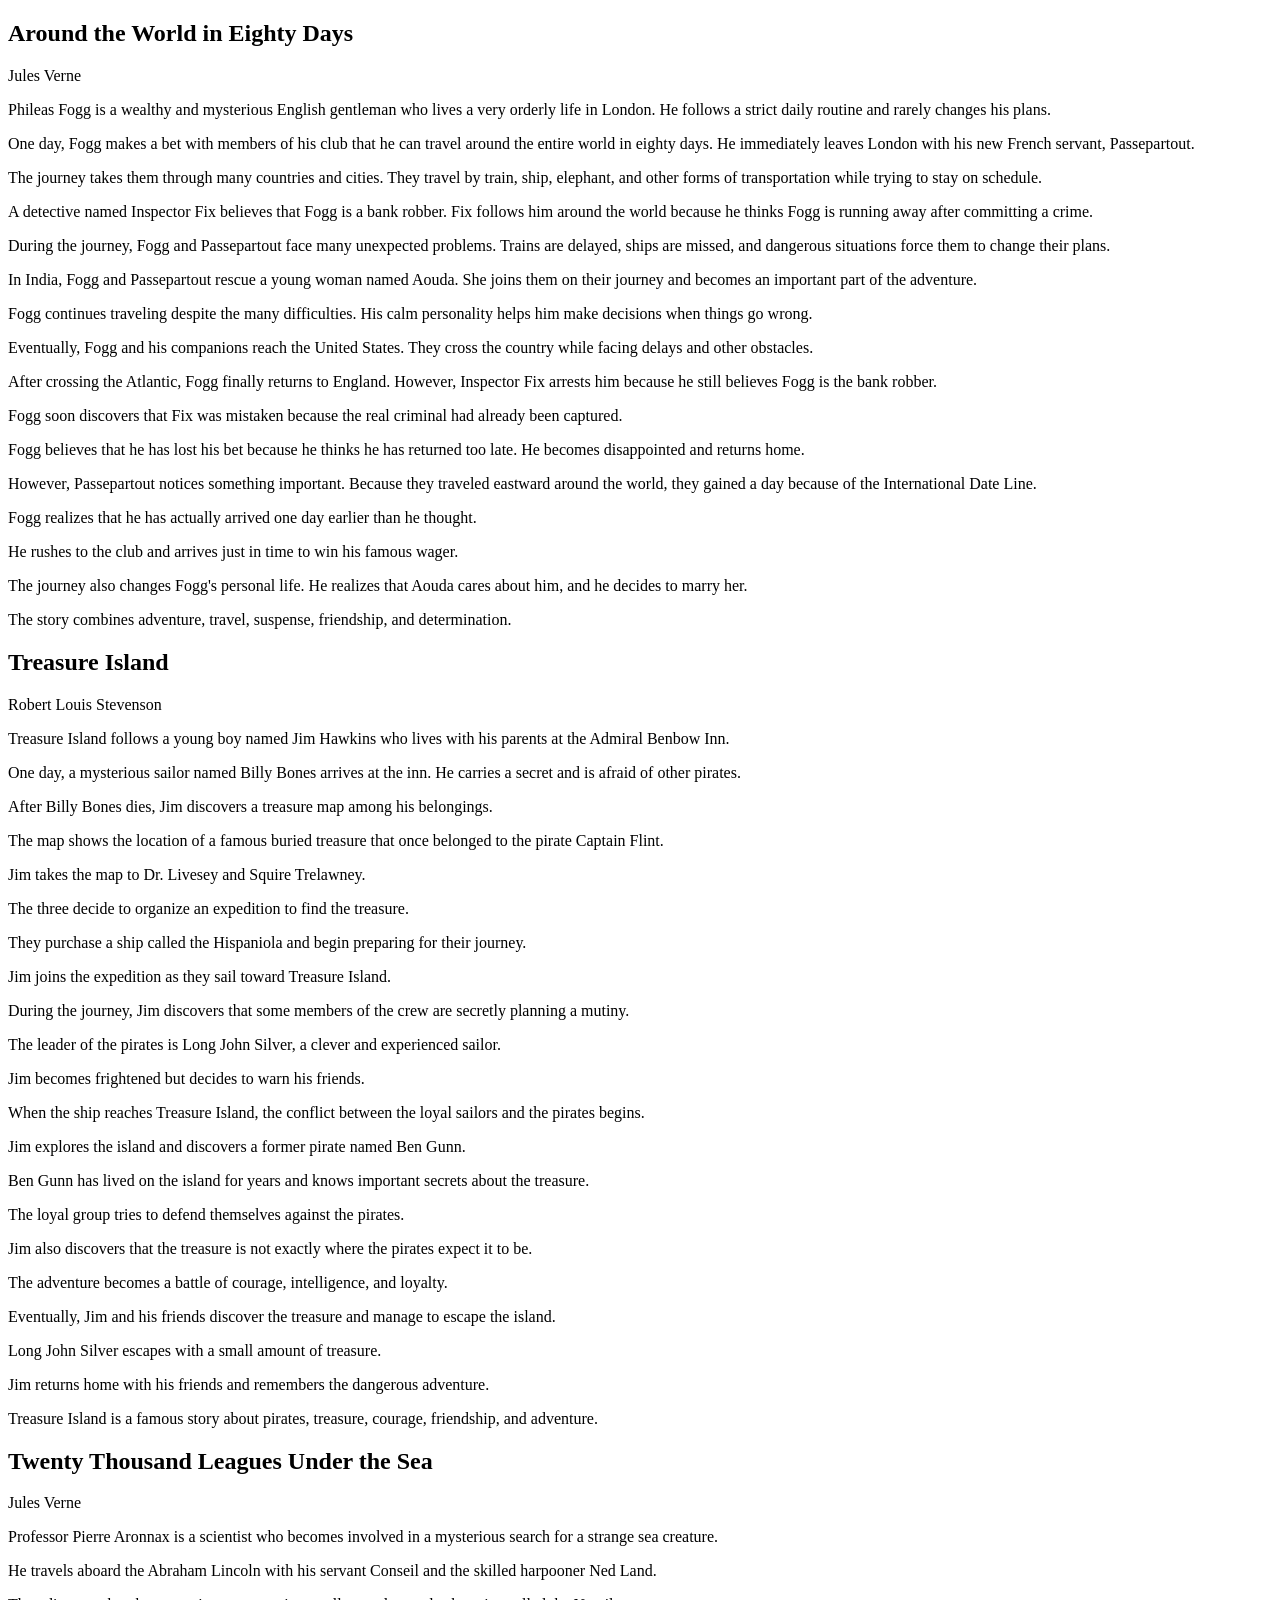
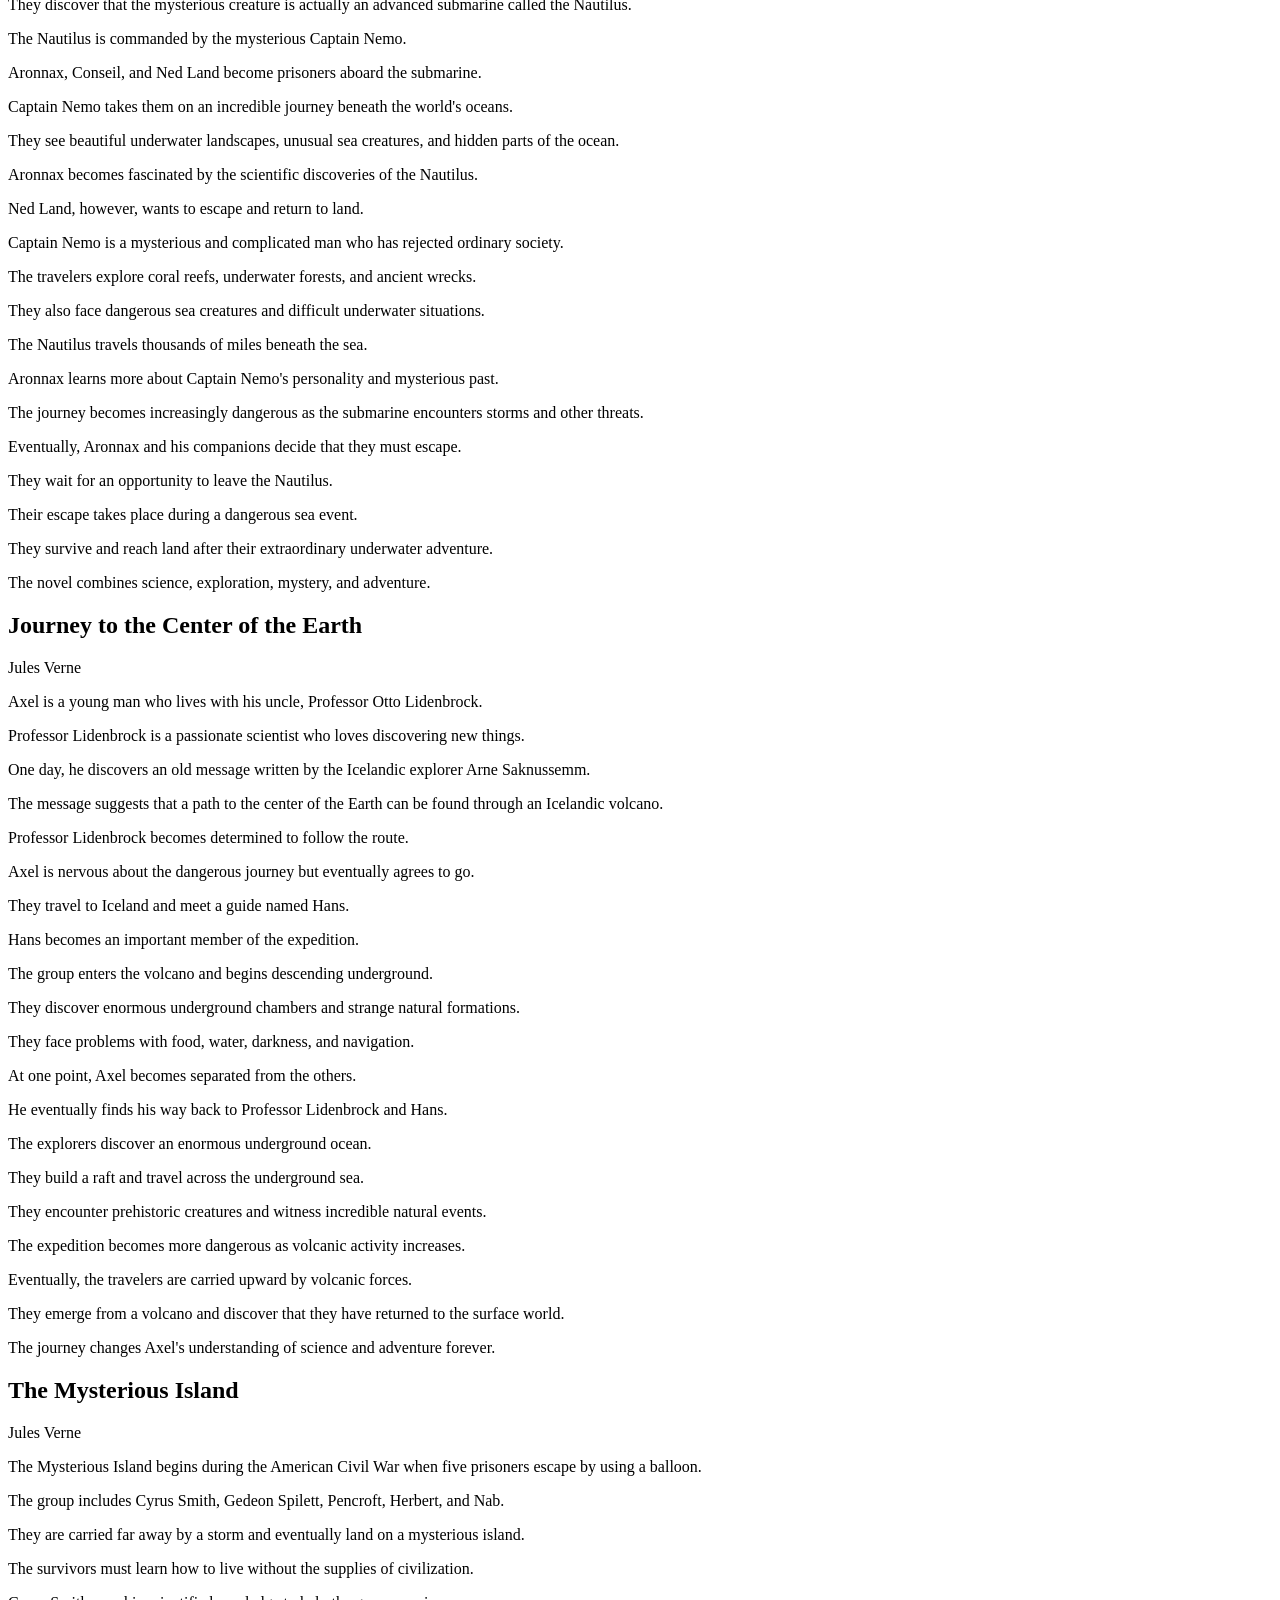
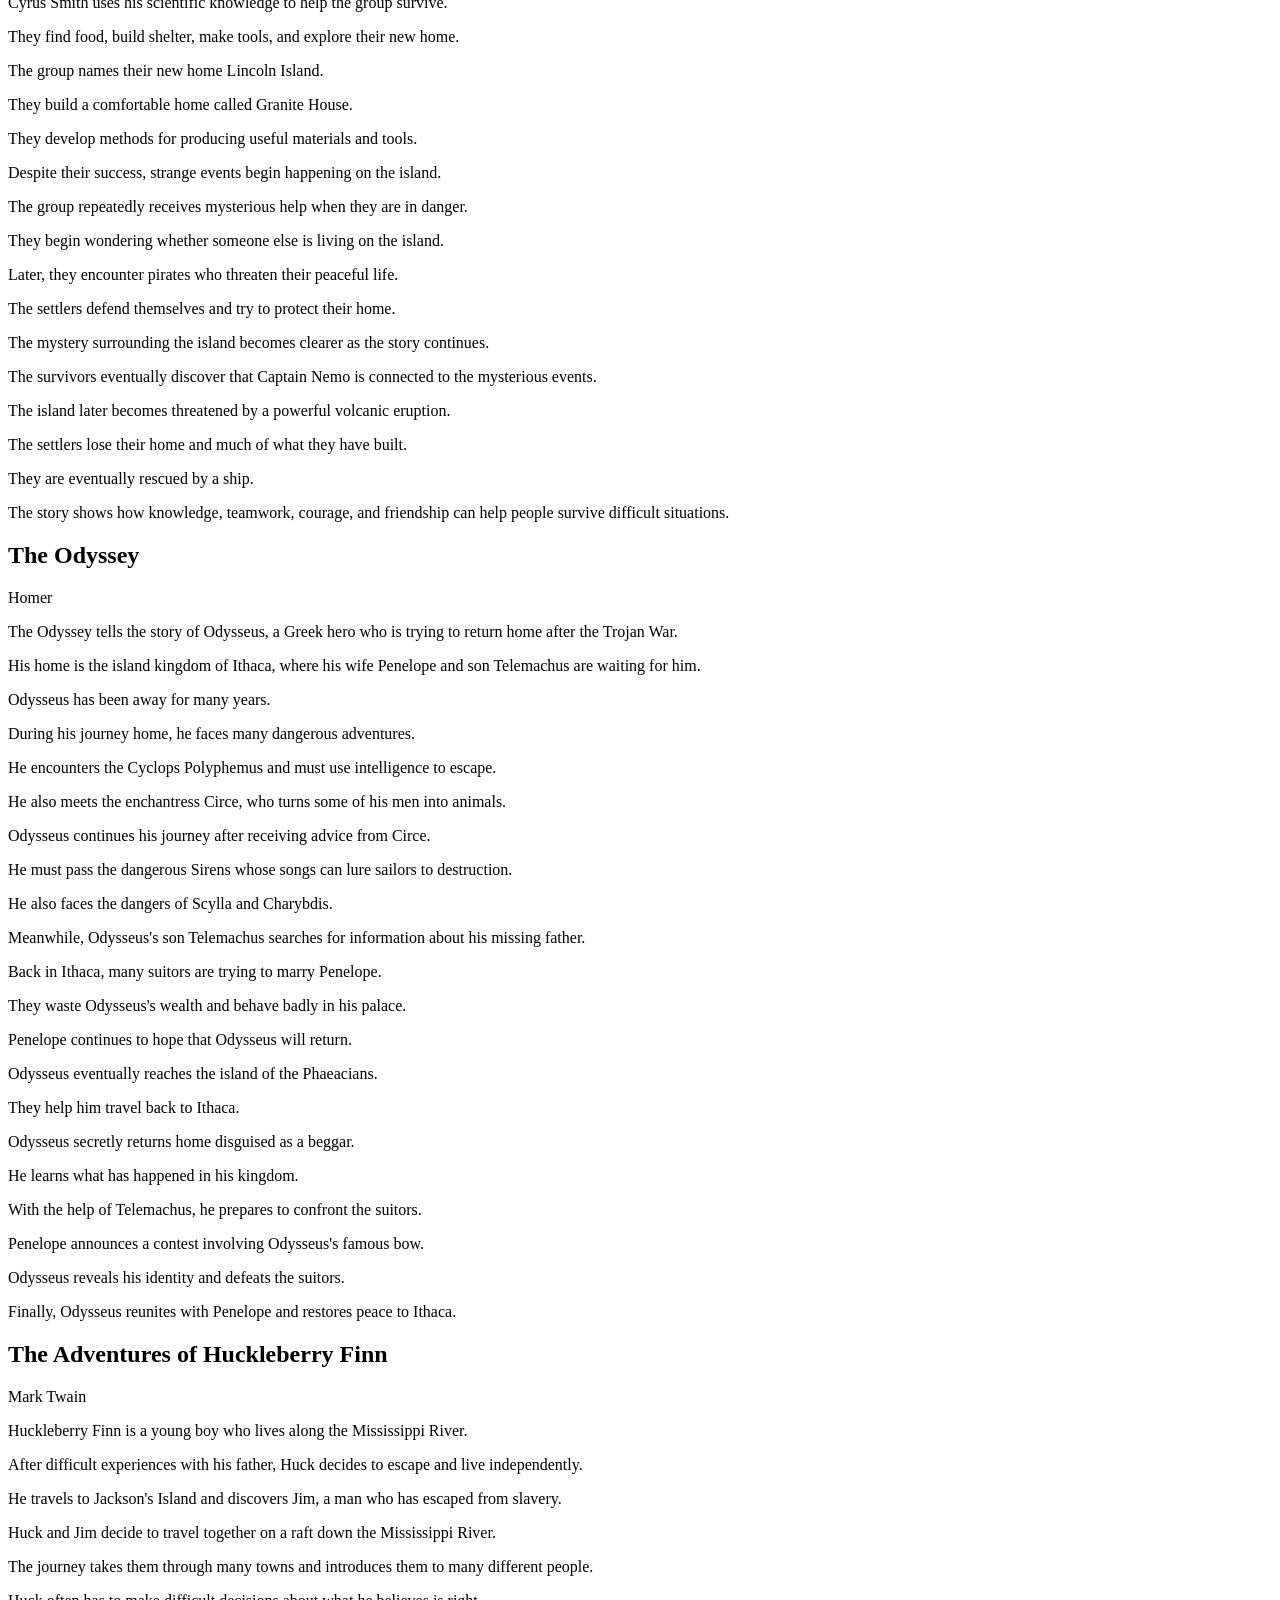
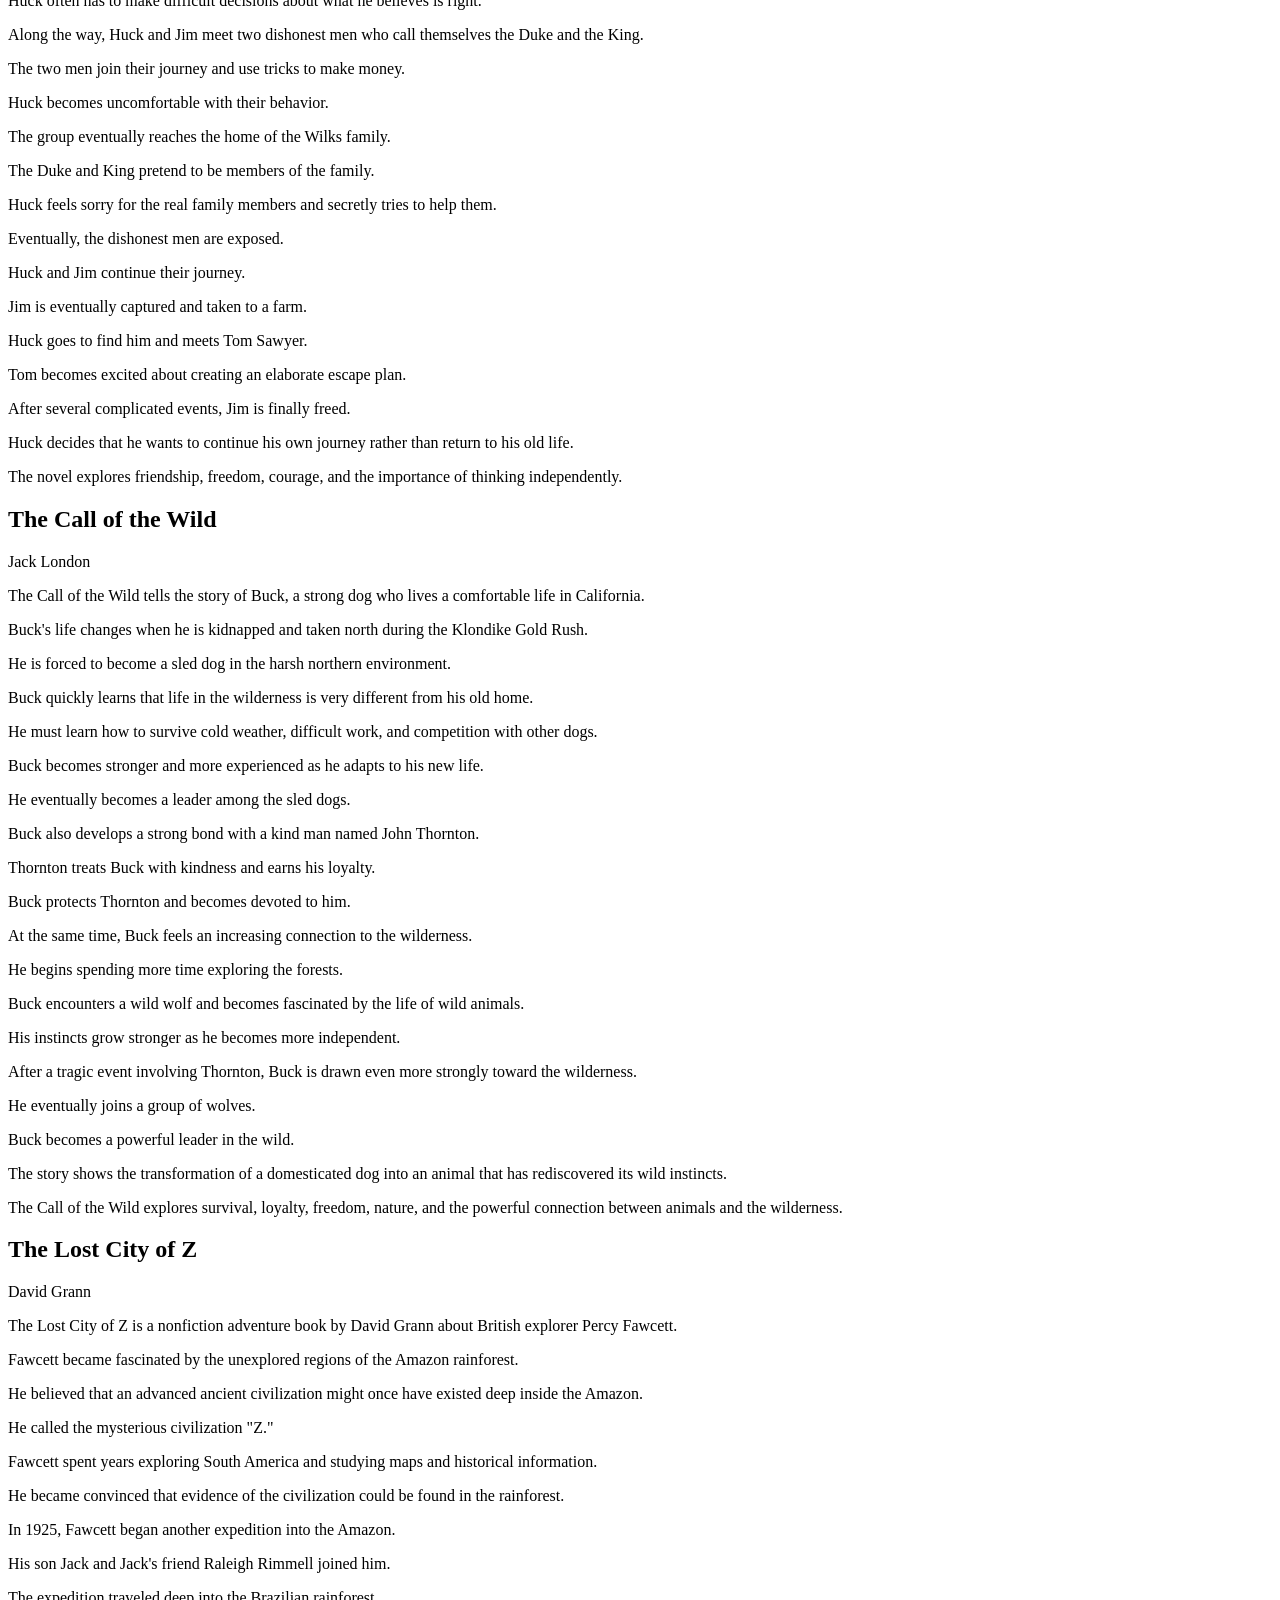
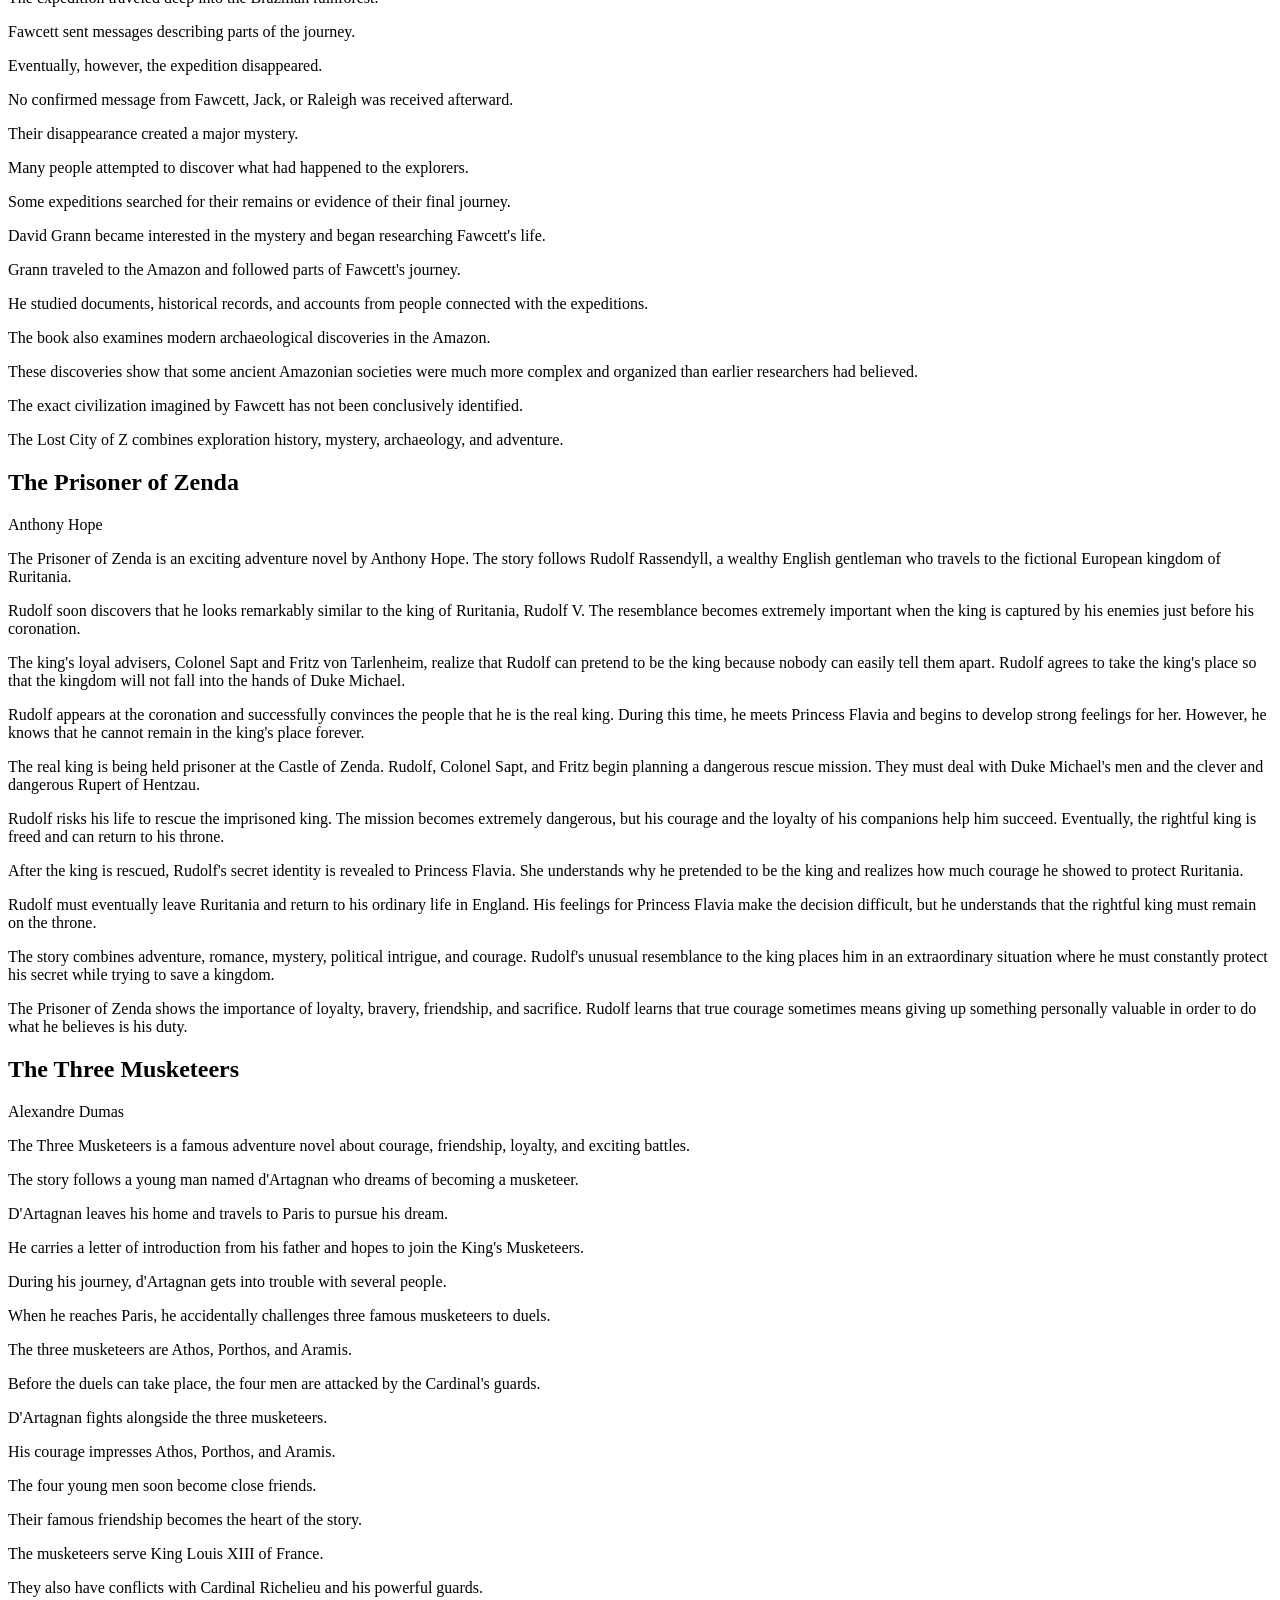
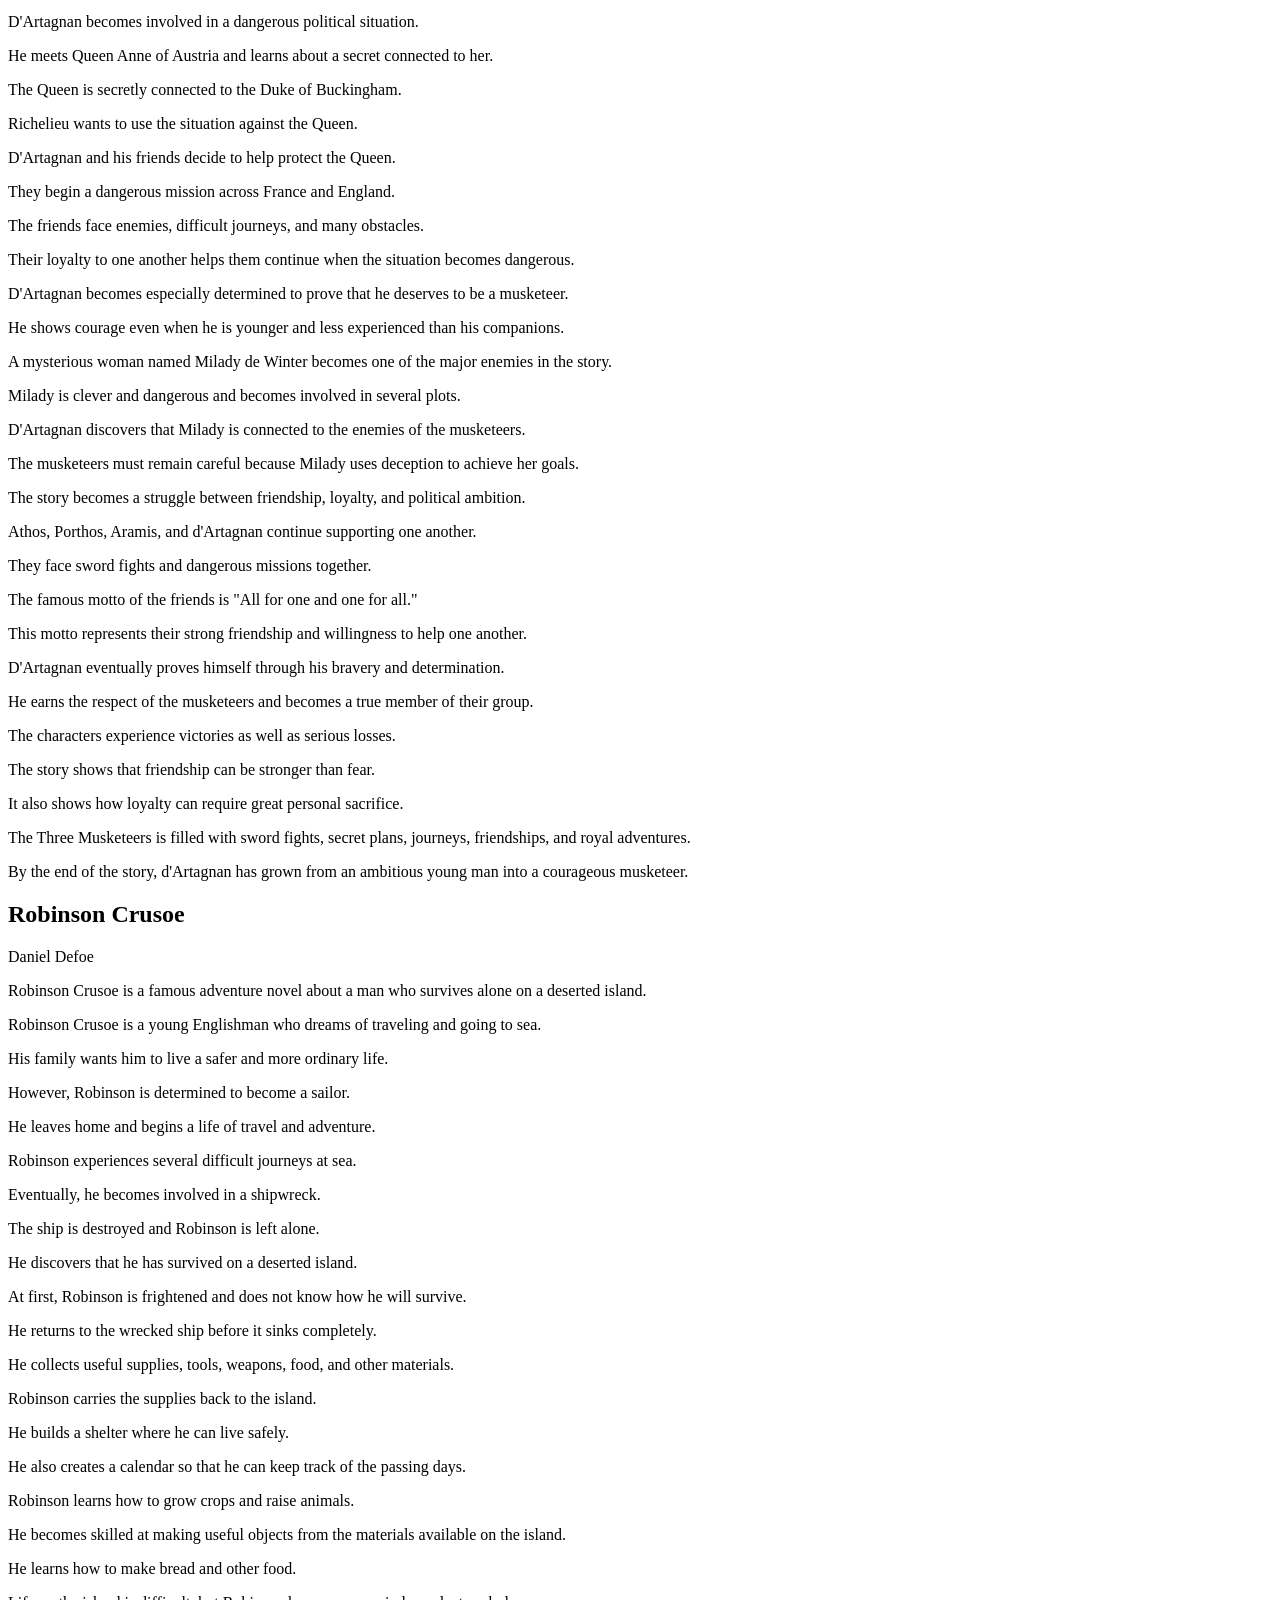
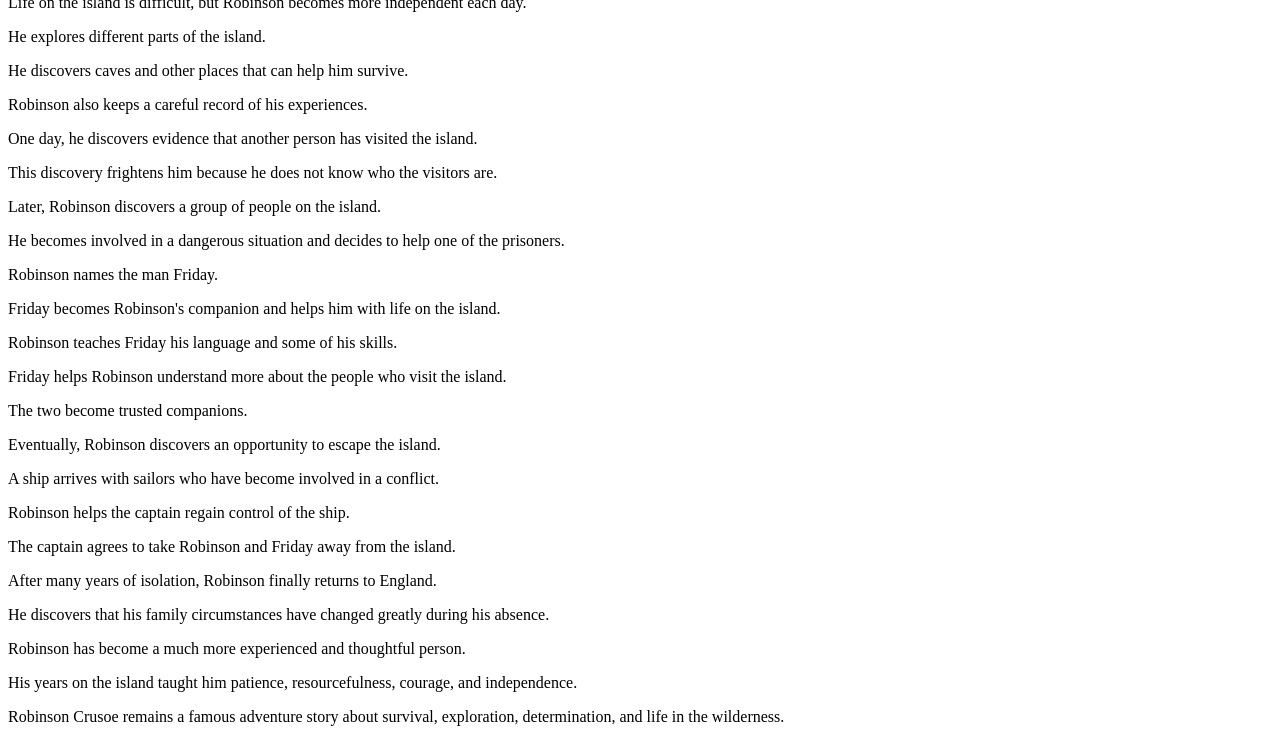
==== books/adventure/books.html @ 19de99af "Create books.html" ====
<!DOCTYPE html>
<html lang="en">

<head>
    <meta charset="UTF-8">
    <meta name="viewport" content="width=device-width, initial-scale=1.0">
    <title>Adventure Books Library</title>
</head>

<body>

    <!-- BOOK 1 -->

    <section class="summary-card">

        <h2>Around the World in Eighty Days</h2>

        <div class="author">
            Jules Verne
        </div>

        <p>Phileas Fogg is a wealthy and mysterious English gentleman who lives a very orderly life in London. He follows a strict daily routine and rarely changes his plans.</p>

        <p>One day, Fogg makes a bet with members of his club that he can travel around the entire world in eighty days. He immediately leaves London with his new French servant, Passepartout.</p>

        <p>The journey takes them through many countries and cities. They travel by train, ship, elephant, and other forms of transportation while trying to stay on schedule.</p>

        <p>A detective named Inspector Fix believes that Fogg is a bank robber. Fix follows him around the world because he thinks Fogg is running away after committing a crime.</p>

        <p>During the journey, Fogg and Passepartout face many unexpected problems. Trains are delayed, ships are missed, and dangerous situations force them to change their plans.</p>

        <p>In India, Fogg and Passepartout rescue a young woman named Aouda. She joins them on their journey and becomes an important part of the adventure.</p>

        <p>Fogg continues traveling despite the many difficulties. His calm personality helps him make decisions when things go wrong.</p>

        <p>Eventually, Fogg and his companions reach the United States. They cross the country while facing delays and other obstacles.</p>

        <p>After crossing the Atlantic, Fogg finally returns to England. However, Inspector Fix arrests him because he still believes Fogg is the bank robber.</p>

        <p>Fogg soon discovers that Fix was mistaken because the real criminal had already been captured.</p>

        <p>Fogg believes that he has lost his bet because he thinks he has returned too late. He becomes disappointed and returns home.</p>

        <p>However, Passepartout notices something important. Because they traveled eastward around the world, they gained a day because of the International Date Line.</p>

        <p>Fogg realizes that he has actually arrived one day earlier than he thought.</p>

        <p>He rushes to the club and arrives just in time to win his famous wager.</p>

        <p>The journey also changes Fogg's personal life. He realizes that Aouda cares about him, and he decides to marry her.</p>

        <p>The story combines adventure, travel, suspense, friendship, and determination.</p>

    </section>


    <!-- BOOK 2 -->

    <section class="summary-card">

        <h2>Treasure Island</h2>

        <div class="author">
            Robert Louis Stevenson
        </div>

        <p>Treasure Island follows a young boy named Jim Hawkins who lives with his parents at the Admiral Benbow Inn.</p>

        <p>One day, a mysterious sailor named Billy Bones arrives at the inn. He carries a secret and is afraid of other pirates.</p>

        <p>After Billy Bones dies, Jim discovers a treasure map among his belongings.</p>

        <p>The map shows the location of a famous buried treasure that once belonged to the pirate Captain Flint.</p>

        <p>Jim takes the map to Dr. Livesey and Squire Trelawney.</p>

        <p>The three decide to organize an expedition to find the treasure.</p>

        <p>They purchase a ship called the Hispaniola and begin preparing for their journey.</p>

        <p>Jim joins the expedition as they sail toward Treasure Island.</p>

        <p>During the journey, Jim discovers that some members of the crew are secretly planning a mutiny.</p>

        <p>The leader of the pirates is Long John Silver, a clever and experienced sailor.</p>

        <p>Jim becomes frightened but decides to warn his friends.</p>

        <p>When the ship reaches Treasure Island, the conflict between the loyal sailors and the pirates begins.</p>

        <p>Jim explores the island and discovers a former pirate named Ben Gunn.</p>

        <p>Ben Gunn has lived on the island for years and knows important secrets about the treasure.</p>

        <p>The loyal group tries to defend themselves against the pirates.</p>

        <p>Jim also discovers that the treasure is not exactly where the pirates expect it to be.</p>

        <p>The adventure becomes a battle of courage, intelligence, and loyalty.</p>

        <p>Eventually, Jim and his friends discover the treasure and manage to escape the island.</p>

        <p>Long John Silver escapes with a small amount of treasure.</p>

        <p>Jim returns home with his friends and remembers the dangerous adventure.</p>

        <p>Treasure Island is a famous story about pirates, treasure, courage, friendship, and adventure.</p>

    </section>


    <!-- BOOK 3 -->

    <section class="summary-card">

        <h2>Twenty Thousand Leagues Under the Sea</h2>

        <div class="author">
            Jules Verne
        </div>

        <p>Professor Pierre Aronnax is a scientist who becomes involved in a mysterious search for a strange sea creature.</p>

        <p>He travels aboard the Abraham Lincoln with his servant Conseil and the skilled harpooner Ned Land.</p>

        <p>They discover that the mysterious creature is actually an advanced submarine called the Nautilus.</p>

        <p>The Nautilus is commanded by the mysterious Captain Nemo.</p>

        <p>Aronnax, Conseil, and Ned Land become prisoners aboard the submarine.</p>

        <p>Captain Nemo takes them on an incredible journey beneath the world's oceans.</p>

        <p>They see beautiful underwater landscapes, unusual sea creatures, and hidden parts of the ocean.</p>

        <p>Aronnax becomes fascinated by the scientific discoveries of the Nautilus.</p>

        <p>Ned Land, however, wants to escape and return to land.</p>

        <p>Captain Nemo is a mysterious and complicated man who has rejected ordinary society.</p>

        <p>The travelers explore coral reefs, underwater forests, and ancient wrecks.</p>

        <p>They also face dangerous sea creatures and difficult underwater situations.</p>

        <p>The Nautilus travels thousands of miles beneath the sea.</p>

        <p>Aronnax learns more about Captain Nemo's personality and mysterious past.</p>

        <p>The journey becomes increasingly dangerous as the submarine encounters storms and other threats.</p>

        <p>Eventually, Aronnax and his companions decide that they must escape.</p>

        <p>They wait for an opportunity to leave the Nautilus.</p>

        <p>Their escape takes place during a dangerous sea event.</p>

        <p>They survive and reach land after their extraordinary underwater adventure.</p>

        <p>The novel combines science, exploration, mystery, and adventure.</p>

    </section>


    <!-- BOOK 4 -->

    <section class="summary-card">

        <h2>Journey to the Center of the Earth</h2>

        <div class="author">
            Jules Verne
        </div>

        <p>Axel is a young man who lives with his uncle, Professor Otto Lidenbrock.</p>

        <p>Professor Lidenbrock is a passionate scientist who loves discovering new things.</p>

        <p>One day, he discovers an old message written by the Icelandic explorer Arne Saknussemm.</p>

        <p>The message suggests that a path to the center of the Earth can be found through an Icelandic volcano.</p>

        <p>Professor Lidenbrock becomes determined to follow the route.</p>

        <p>Axel is nervous about the dangerous journey but eventually agrees to go.</p>

        <p>They travel to Iceland and meet a guide named Hans.</p>

        <p>Hans becomes an important member of the expedition.</p>

        <p>The group enters the volcano and begins descending underground.</p>

        <p>They discover enormous underground chambers and strange natural formations.</p>

        <p>They face problems with food, water, darkness, and navigation.</p>

        <p>At one point, Axel becomes separated from the others.</p>

        <p>He eventually finds his way back to Professor Lidenbrock and Hans.</p>

        <p>The explorers discover an enormous underground ocean.</p>

        <p>They build a raft and travel across the underground sea.</p>

        <p>They encounter prehistoric creatures and witness incredible natural events.</p>

        <p>The expedition becomes more dangerous as volcanic activity increases.</p>

        <p>Eventually, the travelers are carried upward by volcanic forces.</p>

        <p>They emerge from a volcano and discover that they have returned to the surface world.</p>

        <p>The journey changes Axel's understanding of science and adventure forever.</p>

    </section>


    <!-- BOOK 5 -->

    <section class="summary-card">

        <h2>The Mysterious Island</h2>

        <div class="author">
            Jules Verne
        </div>

        <p>The Mysterious Island begins during the American Civil War when five prisoners escape by using a balloon.</p>

        <p>The group includes Cyrus Smith, Gedeon Spilett, Pencroft, Herbert, and Nab.</p>

        <p>They are carried far away by a storm and eventually land on a mysterious island.</p>

        <p>The survivors must learn how to live without the supplies of civilization.</p>

        <p>Cyrus Smith uses his scientific knowledge to help the group survive.</p>

        <p>They find food, build shelter, make tools, and explore their new home.</p>

        <p>The group names their new home Lincoln Island.</p>

        <p>They build a comfortable home called Granite House.</p>

        <p>They develop methods for producing useful materials and tools.</p>

        <p>Despite their success, strange events begin happening on the island.</p>

        <p>The group repeatedly receives mysterious help when they are in danger.</p>

        <p>They begin wondering whether someone else is living on the island.</p>

        <p>Later, they encounter pirates who threaten their peaceful life.</p>

        <p>The settlers defend themselves and try to protect their home.</p>

        <p>The mystery surrounding the island becomes clearer as the story continues.</p>

        <p>The survivors eventually discover that Captain Nemo is connected to the mysterious events.</p>

        <p>The island later becomes threatened by a powerful volcanic eruption.</p>

        <p>The settlers lose their home and much of what they have built.</p>

        <p>They are eventually rescued by a ship.</p>

        <p>The story shows how knowledge, teamwork, courage, and friendship can help people survive difficult situations.</p>

    </section>


    <!-- BOOK 6 -->

    <section class="summary-card">

        <h2>The Odyssey</h2>

        <div class="author">
            Homer
        </div>

        <p>The Odyssey tells the story of Odysseus, a Greek hero who is trying to return home after the Trojan War.</p>

        <p>His home is the island kingdom of Ithaca, where his wife Penelope and son Telemachus are waiting for him.</p>

        <p>Odysseus has been away for many years.</p>

        <p>During his journey home, he faces many dangerous adventures.</p>

        <p>He encounters the Cyclops Polyphemus and must use intelligence to escape.</p>

        <p>He also meets the enchantress Circe, who turns some of his men into animals.</p>

        <p>Odysseus continues his journey after receiving advice from Circe.</p>

        <p>He must pass the dangerous Sirens whose songs can lure sailors to destruction.</p>

        <p>He also faces the dangers of Scylla and Charybdis.</p>

        <p>Meanwhile, Odysseus's son Telemachus searches for information about his missing father.</p>

        <p>Back in Ithaca, many suitors are trying to marry Penelope.</p>

        <p>They waste Odysseus's wealth and behave badly in his palace.</p>

        <p>Penelope continues to hope that Odysseus will return.</p>

        <p>Odysseus eventually reaches the island of the Phaeacians.</p>

        <p>They help him travel back to Ithaca.</p>

        <p>Odysseus secretly returns home disguised as a beggar.</p>

        <p>He learns what has happened in his kingdom.</p>

        <p>With the help of Telemachus, he prepares to confront the suitors.</p>

        <p>Penelope announces a contest involving Odysseus's famous bow.</p>

        <p>Odysseus reveals his identity and defeats the suitors.</p>

        <p>Finally, Odysseus reunites with Penelope and restores peace to Ithaca.</p>

    </section>


    <!-- BOOK 7 -->

    <section class="summary-card">

        <h2>The Adventures of Huckleberry Finn</h2>

        <div class="author">
            Mark Twain
        </div>

        <p>Huckleberry Finn is a young boy who lives along the Mississippi River.</p>

        <p>After difficult experiences with his father, Huck decides to escape and live independently.</p>

        <p>He travels to Jackson's Island and discovers Jim, a man who has escaped from slavery.</p>

        <p>Huck and Jim decide to travel together on a raft down the Mississippi River.</p>

        <p>The journey takes them through many towns and introduces them to many different people.</p>

        <p>Huck often has to make difficult decisions about what he believes is right.</p>

        <p>Along the way, Huck and Jim meet two dishonest men who call themselves the Duke and the King.</p>

        <p>The two men join their journey and use tricks to make money.</p>

        <p>Huck becomes uncomfortable with their behavior.</p>

        <p>The group eventually reaches the home of the Wilks family.</p>

        <p>The Duke and King pretend to be members of the family.</p>

        <p>Huck feels sorry for the real family members and secretly tries to help them.</p>

        <p>Eventually, the dishonest men are exposed.</p>

        <p>Huck and Jim continue their journey.</p>

        <p>Jim is eventually captured and taken to a farm.</p>

        <p>Huck goes to find him and meets Tom Sawyer.</p>

        <p>Tom becomes excited about creating an elaborate escape plan.</p>

        <p>After several complicated events, Jim is finally freed.</p>

        <p>Huck decides that he wants to continue his own journey rather than return to his old life.</p>

        <p>The novel explores friendship, freedom, courage, and the importance of thinking independently.</p>

    </section>


    <!-- BOOK 8 -->

    <section class="summary-card">

        <h2>The Call of the Wild</h2>

        <div class="author">
            Jack London
        </div>

        <p>The Call of the Wild tells the story of Buck, a strong dog who lives a comfortable life in California.</p>

        <p>Buck's life changes when he is kidnapped and taken north during the Klondike Gold Rush.</p>

        <p>He is forced to become a sled dog in the harsh northern environment.</p>

        <p>Buck quickly learns that life in the wilderness is very different from his old home.</p>

        <p>He must learn how to survive cold weather, difficult work, and competition with other dogs.</p>

        <p>Buck becomes stronger and more experienced as he adapts to his new life.</p>

        <p>He eventually becomes a leader among the sled dogs.</p>

        <p>Buck also develops a strong bond with a kind man named John Thornton.</p>

        <p>Thornton treats Buck with kindness and earns his loyalty.</p>

        <p>Buck protects Thornton and becomes devoted to him.</p>

        <p>At the same time, Buck feels an increasing connection to the wilderness.</p>

        <p>He begins spending more time exploring the forests.</p>

        <p>Buck encounters a wild wolf and becomes fascinated by the life of wild animals.</p>

        <p>His instincts grow stronger as he becomes more independent.</p>

        <p>After a tragic event involving Thornton, Buck is drawn even more strongly toward the wilderness.</p>

        <p>He eventually joins a group of wolves.</p>

        <p>Buck becomes a powerful leader in the wild.</p>

        <p>The story shows the transformation of a domesticated dog into an animal that has rediscovered its wild instincts.</p>

        <p>The Call of the Wild explores survival, loyalty, freedom, nature, and the powerful connection between animals and the wilderness.</p>

    </section>


    <!-- BOOK 9 -->

    <section class="summary-card">

        <h2>The Lost City of Z</h2>

        <div class="author">
            David Grann
        </div>

        <p>The Lost City of Z is a nonfiction adventure book by David Grann about British explorer Percy Fawcett.</p>

        <p>Fawcett became fascinated by the unexplored regions of the Amazon rainforest.</p>

        <p>He believed that an advanced ancient civilization might once have existed deep inside the Amazon.</p>

        <p>He called the mysterious civilization "Z."</p>

        <p>Fawcett spent years exploring South America and studying maps and historical information.</p>

        <p>He became convinced that evidence of the civilization could be found in the rainforest.</p>

        <p>In 1925, Fawcett began another expedition into the Amazon.</p>

        <p>His son Jack and Jack's friend Raleigh Rimmell joined him.</p>

        <p>The expedition traveled deep into the Brazilian rainforest.</p>

        <p>Fawcett sent messages describing parts of the journey.</p>

        <p>Eventually, however, the expedition disappeared.</p>

        <p>No confirmed message from Fawcett, Jack, or Raleigh was received afterward.</p>

        <p>Their disappearance created a major mystery.</p>

        <p>Many people attempted to discover what had happened to the explorers.</p>

        <p>Some expeditions searched for their remains or evidence of their final journey.</p>

        <p>David Grann became interested in the mystery and began researching Fawcett's life.</p>

        <p>Grann traveled to the Amazon and followed parts of Fawcett's journey.</p>

        <p>He studied documents, historical records, and accounts from people connected with the expeditions.</p>

        <p>The book also examines modern archaeological discoveries in the Amazon.</p>

        <p>These discoveries show that some ancient Amazonian societies were much more complex and organized than earlier researchers had believed.</p>

        <p>The exact civilization imagined by Fawcett has not been conclusively identified.</p>

        <p>The Lost City of Z combines exploration history, mystery, archaeology, and adventure.</p>

    </section>


    <!-- BOOK 10 -->

    <section class="summary-card">

        <h2>The Prisoner of Zenda</h2>

        <div class="author">
            Anthony Hope
        </div>

        <p>The Prisoner of Zenda is an exciting adventure novel by Anthony Hope. The story follows Rudolf Rassendyll, a wealthy English gentleman who travels to the fictional European kingdom of Ruritania.</p>

        <p>Rudolf soon discovers that he looks remarkably similar to the king of Ruritania, Rudolf V. The resemblance becomes extremely important when the king is captured by his enemies just before his coronation.</p>

        <p>The king's loyal advisers, Colonel Sapt and Fritz von Tarlenheim, realize that Rudolf can pretend to be the king because nobody can easily tell them apart. Rudolf agrees to take the king's place so that the kingdom will not fall into the hands of Duke Michael.</p>

        <p>Rudolf appears at the coronation and successfully convinces the people that he is the real king. During this time, he meets Princess Flavia and begins to develop strong feelings for her. However, he knows that he cannot remain in the king's place forever.</p>

        <p>The real king is being held prisoner at the Castle of Zenda. Rudolf, Colonel Sapt, and Fritz begin planning a dangerous rescue mission. They must deal with Duke Michael's men and the clever and dangerous Rupert of Hentzau.</p>

        <p>Rudolf risks his life to rescue the imprisoned king. The mission becomes extremely dangerous, but his courage and the loyalty of his companions help him succeed. Eventually, the rightful king is freed and can return to his throne.</p>

        <p>After the king is rescued, Rudolf's secret identity is revealed to Princess Flavia. She understands why he pretended to be the king and realizes how much courage he showed to protect Ruritania.</p>

        <p>Rudolf must eventually leave Ruritania and return to his ordinary life in England. His feelings for Princess Flavia make the decision difficult, but he understands that the rightful king must remain on the throne.</p>

        <p>The story combines adventure, romance, mystery, political intrigue, and courage. Rudolf's unusual resemblance to the king places him in an extraordinary situation where he must constantly protect his secret while trying to save a kingdom.</p>

        <p>The Prisoner of Zenda shows the importance of loyalty, bravery, friendship, and sacrifice. Rudolf learns that true courage sometimes means giving up something personally valuable in order to do what he believes is his duty.</p>

    </section>

  <!-- BOOK 11 -->

<section class="summary-card">

    <h2>The Three Musketeers</h2>

    <div class="author">
        Alexandre Dumas
    </div>

    <p>The Three Musketeers is a famous adventure novel about courage, friendship, loyalty, and exciting battles.</p>

    <p>The story follows a young man named d'Artagnan who dreams of becoming a musketeer.</p>

    <p>D'Artagnan leaves his home and travels to Paris to pursue his dream.</p>

    <p>He carries a letter of introduction from his father and hopes to join the King's Musketeers.</p>

    <p>During his journey, d'Artagnan gets into trouble with several people.</p>

    <p>When he reaches Paris, he accidentally challenges three famous musketeers to duels.</p>

    <p>The three musketeers are Athos, Porthos, and Aramis.</p>

    <p>Before the duels can take place, the four men are attacked by the Cardinal's guards.</p>

    <p>D'Artagnan fights alongside the three musketeers.</p>

    <p>His courage impresses Athos, Porthos, and Aramis.</p>

    <p>The four young men soon become close friends.</p>

    <p>Their famous friendship becomes the heart of the story.</p>

    <p>The musketeers serve King Louis XIII of France.</p>

    <p>They also have conflicts with Cardinal Richelieu and his powerful guards.</p>

    <p>D'Artagnan becomes involved in a dangerous political situation.</p>

    <p>He meets Queen Anne of Austria and learns about a secret connected to her.</p>

    <p>The Queen is secretly connected to the Duke of Buckingham.</p>

    <p>Richelieu wants to use the situation against the Queen.</p>

    <p>D'Artagnan and his friends decide to help protect the Queen.</p>

    <p>They begin a dangerous mission across France and England.</p>

    <p>The friends face enemies, difficult journeys, and many obstacles.</p>

    <p>Their loyalty to one another helps them continue when the situation becomes dangerous.</p>

    <p>D'Artagnan becomes especially determined to prove that he deserves to be a musketeer.</p>

    <p>He shows courage even when he is younger and less experienced than his companions.</p>

    <p>A mysterious woman named Milady de Winter becomes one of the major enemies in the story.</p>

    <p>Milady is clever and dangerous and becomes involved in several plots.</p>

    <p>D'Artagnan discovers that Milady is connected to the enemies of the musketeers.</p>

    <p>The musketeers must remain careful because Milady uses deception to achieve her goals.</p>

    <p>The story becomes a struggle between friendship, loyalty, and political ambition.</p>

    <p>Athos, Porthos, Aramis, and d'Artagnan continue supporting one another.</p>

    <p>They face sword fights and dangerous missions together.</p>

    <p>The famous motto of the friends is "All for one and one for all."</p>

    <p>This motto represents their strong friendship and willingness to help one another.</p>

    <p>D'Artagnan eventually proves himself through his bravery and determination.</p>

    <p>He earns the respect of the musketeers and becomes a true member of their group.</p>

    <p>The characters experience victories as well as serious losses.</p>

    <p>The story shows that friendship can be stronger than fear.</p>

    <p>It also shows how loyalty can require great personal sacrifice.</p>

    <p>The Three Musketeers is filled with sword fights, secret plans, journeys, friendships, and royal adventures.</p>

    <p>By the end of the story, d'Artagnan has grown from an ambitious young man into a courageous musketeer.</p>

</section>


<!-- BOOK 12 -->

<section class="summary-card">

    <h2>Robinson Crusoe</h2>

    <div class="author">
        Daniel Defoe
    </div>

    <p>Robinson Crusoe is a famous adventure novel about a man who survives alone on a deserted island.</p>

    <p>Robinson Crusoe is a young Englishman who dreams of traveling and going to sea.</p>

    <p>His family wants him to live a safer and more ordinary life.</p>

    <p>However, Robinson is determined to become a sailor.</p>

    <p>He leaves home and begins a life of travel and adventure.</p>

    <p>Robinson experiences several difficult journeys at sea.</p>

    <p>Eventually, he becomes involved in a shipwreck.</p>

    <p>The ship is destroyed and Robinson is left alone.</p>

    <p>He discovers that he has survived on a deserted island.</p>

    <p>At first, Robinson is frightened and does not know how he will survive.</p>

    <p>He returns to the wrecked ship before it sinks completely.</p>

    <p>He collects useful supplies, tools, weapons, food, and other materials.</p>

    <p>Robinson carries the supplies back to the island.</p>

    <p>He builds a shelter where he can live safely.</p>

    <p>He also creates a calendar so that he can keep track of the passing days.</p>

    <p>Robinson learns how to grow crops and raise animals.</p>

    <p>He becomes skilled at making useful objects from the materials available on the island.</p>

    <p>He learns how to make bread and other food.</p>

    <p>Life on the island is difficult, but Robinson becomes more independent each day.</p>

    <p>He explores different parts of the island.</p>

    <p>He discovers caves and other places that can help him survive.</p>

    <p>Robinson also keeps a careful record of his experiences.</p>

    <p>One day, he discovers evidence that another person has visited the island.</p>

    <p>This discovery frightens him because he does not know who the visitors are.</p>

    <p>Later, Robinson discovers a group of people on the island.</p>

    <p>He becomes involved in a dangerous situation and decides to help one of the prisoners.</p>

    <p>Robinson names the man Friday.</p>

    <p>Friday becomes Robinson's companion and helps him with life on the island.</p>

    <p>Robinson teaches Friday his language and some of his skills.</p>

    <p>Friday helps Robinson understand more about the people who visit the island.</p>

    <p>The two become trusted companions.</p>

    <p>Eventually, Robinson discovers an opportunity to escape the island.</p>

    <p>A ship arrives with sailors who have become involved in a conflict.</p>

    <p>Robinson helps the captain regain control of the ship.</p>

    <p>The captain agrees to take Robinson and Friday away from the island.</p>

    <p>After many years of isolation, Robinson finally returns to England.</p>

    <p>He discovers that his family circumstances have changed greatly during his absence.</p>

    <p>Robinson has become a much more experienced and thoughtful person.</p>

    <p>His years on the island taught him patience, resourcefulness, courage, and independence.</p>

    <p>Robinson Crusoe remains a famous adventure story about survival, exploration, determination, and life in the wilderness.</p>

</section>

</body>

</html>
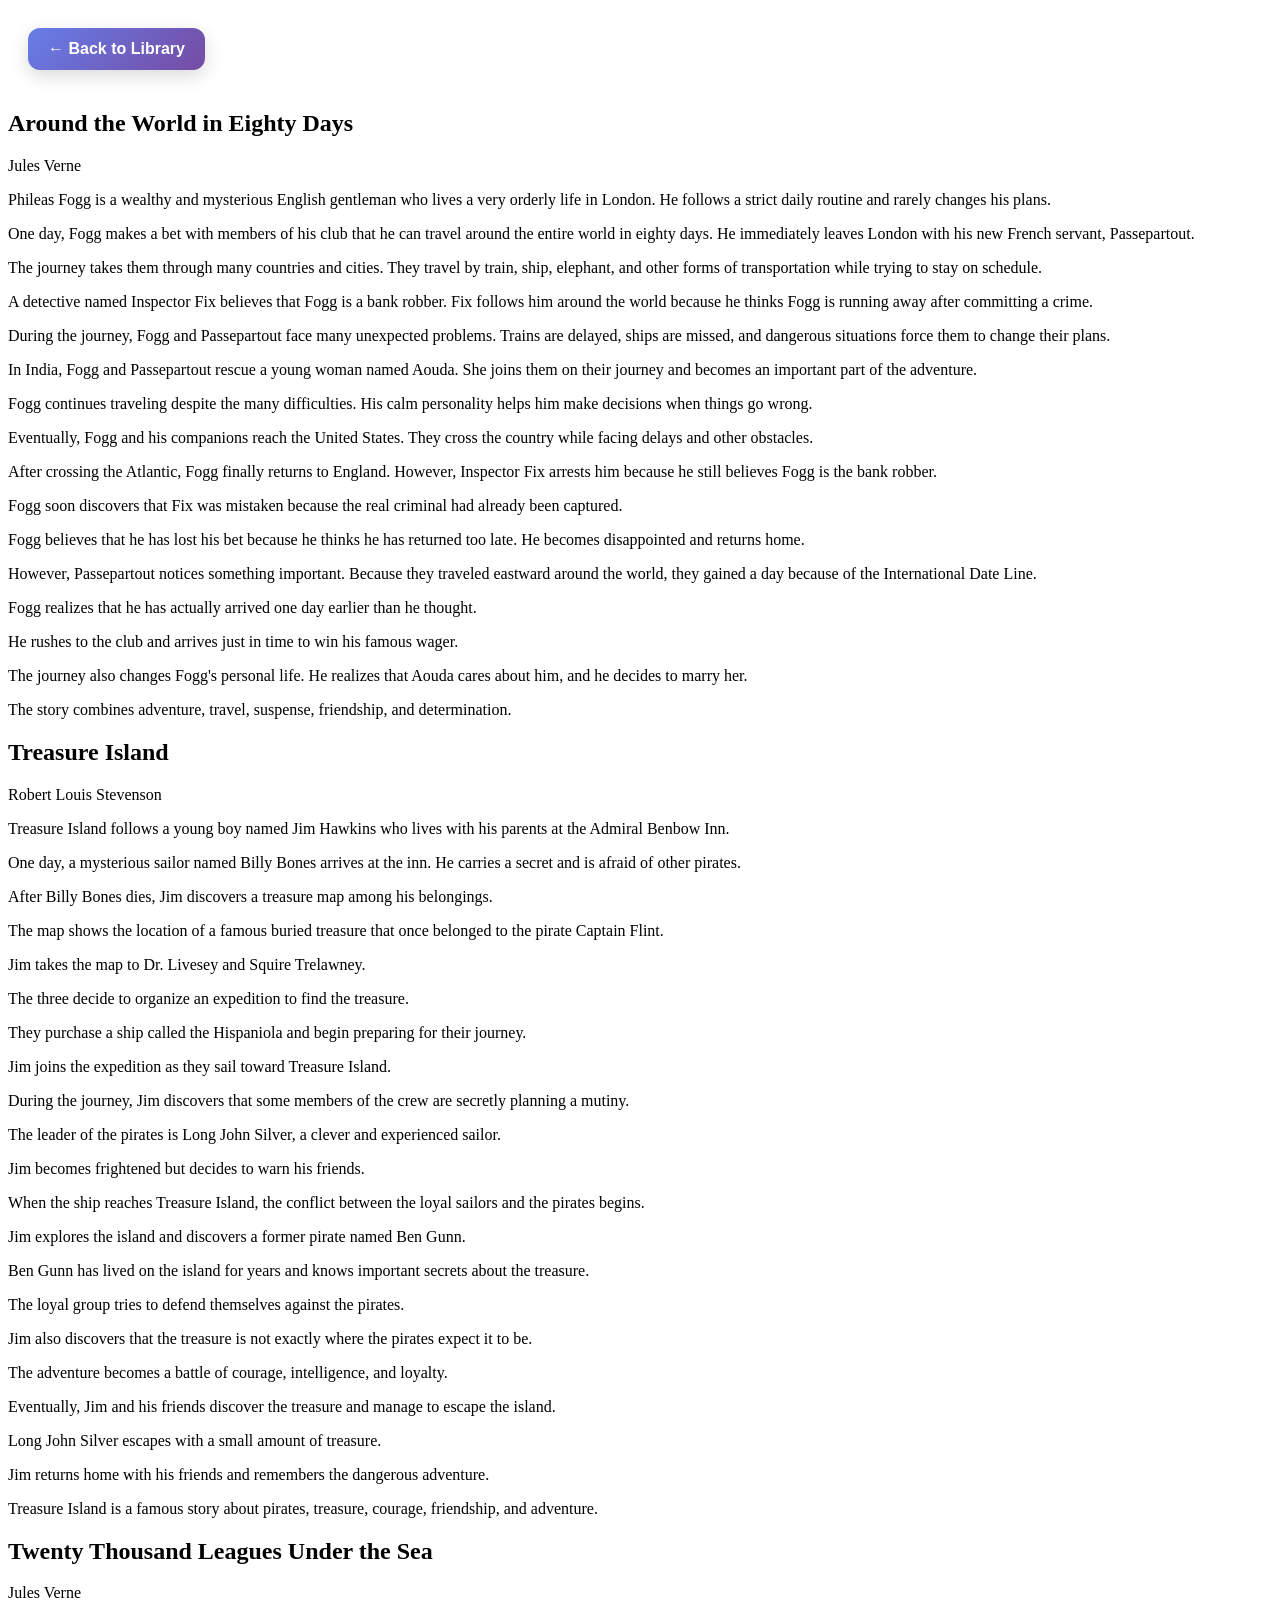
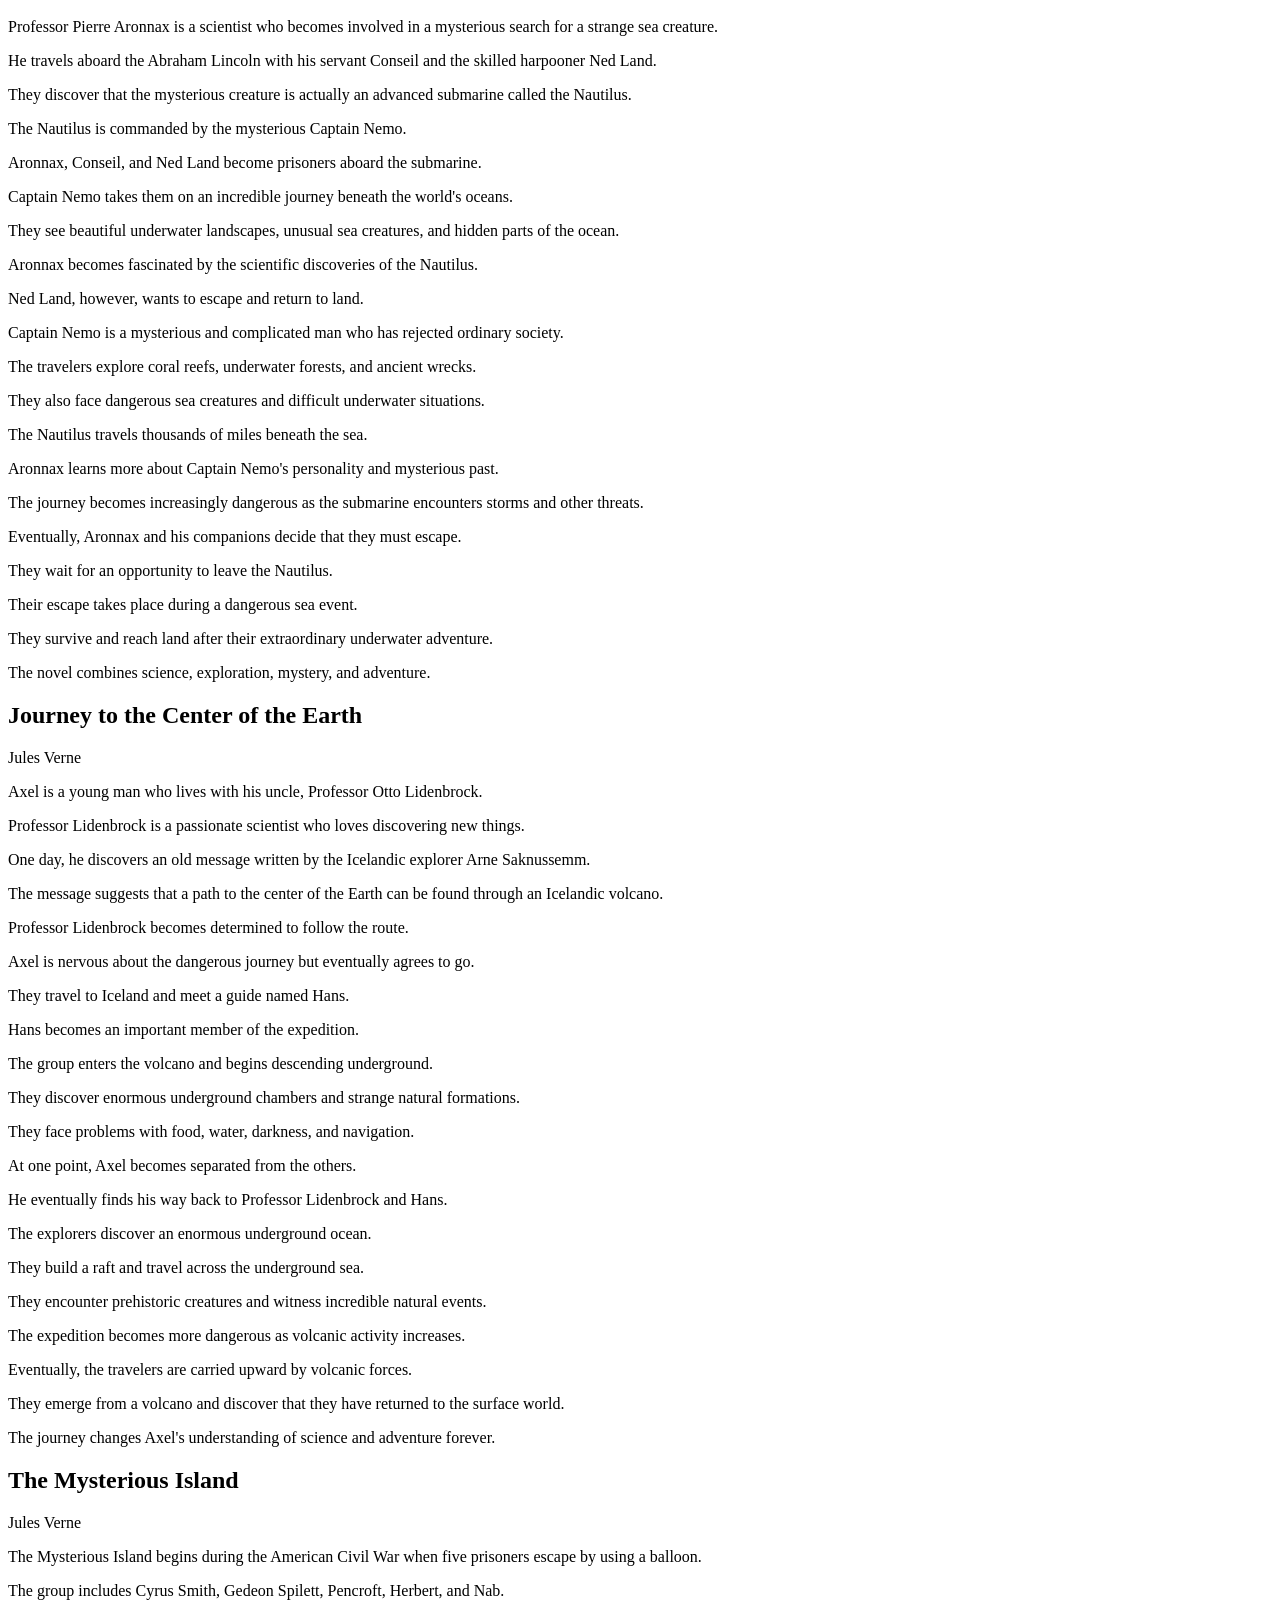
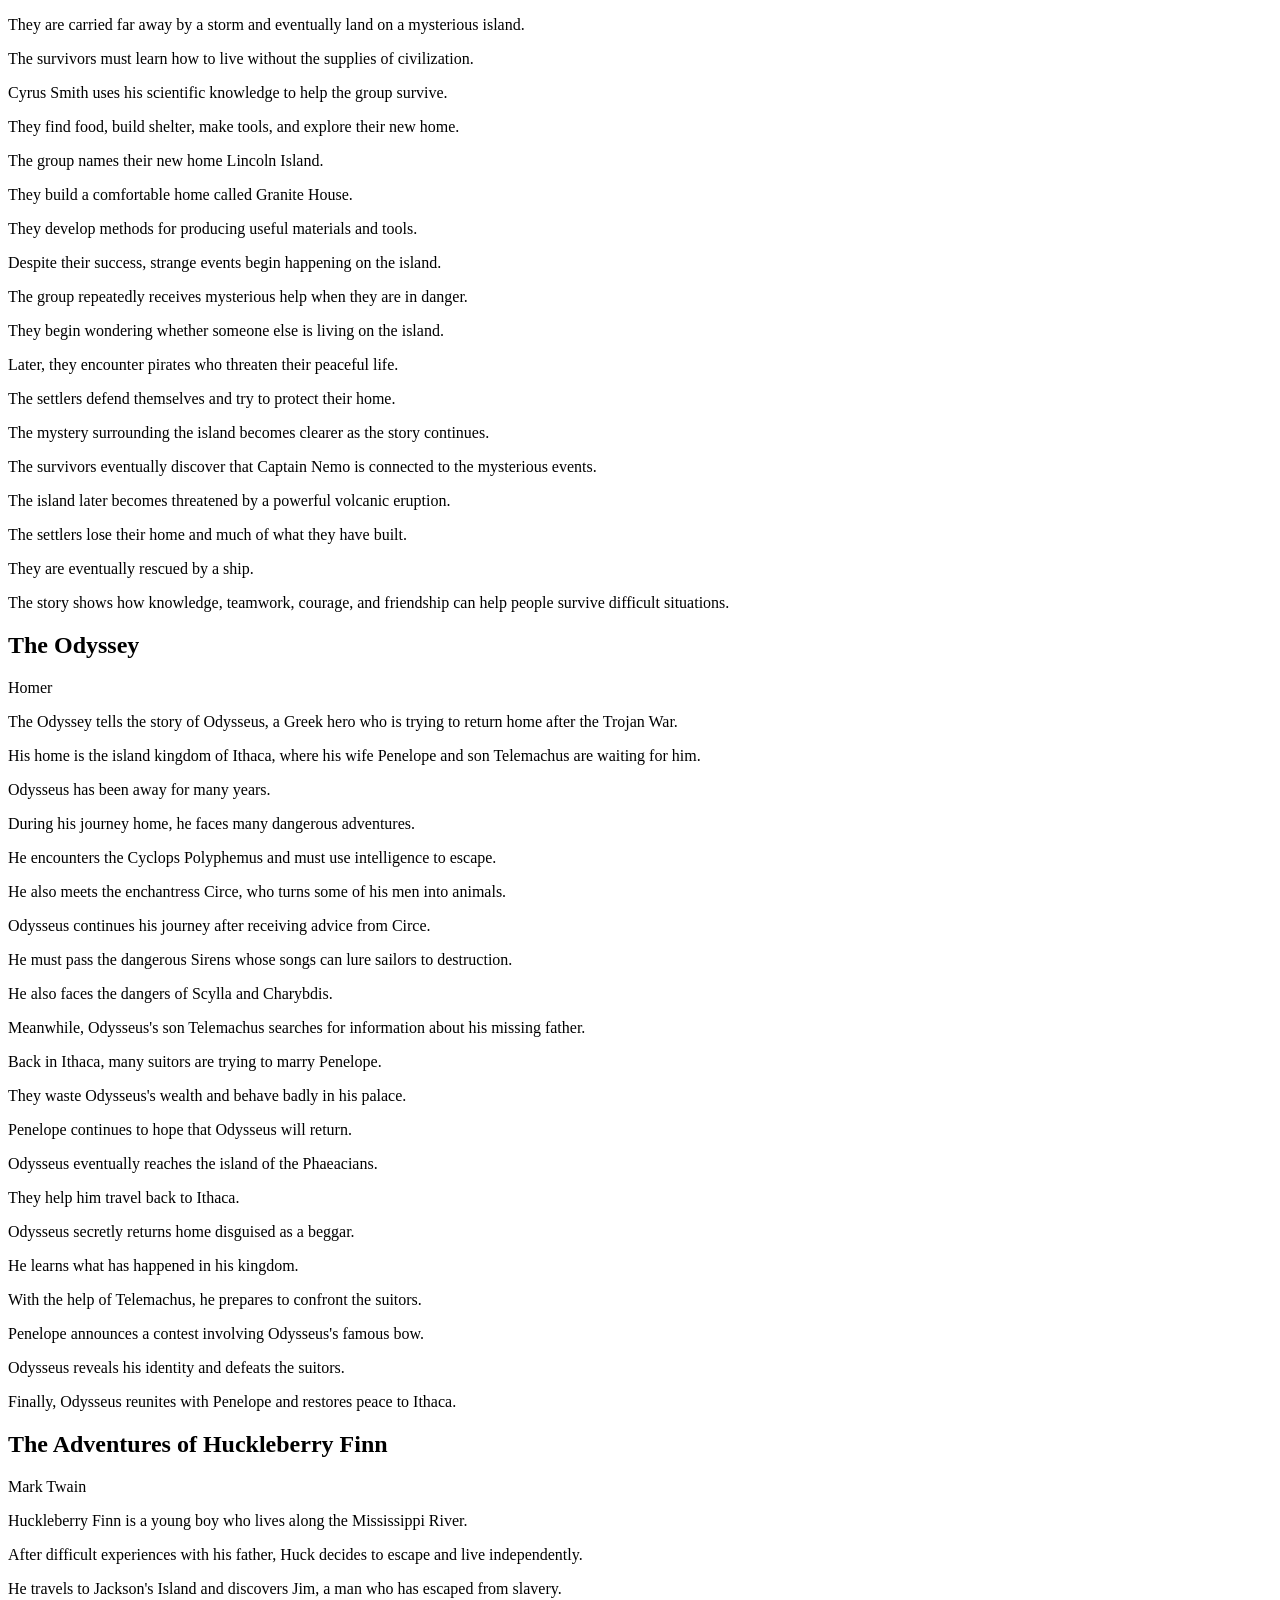
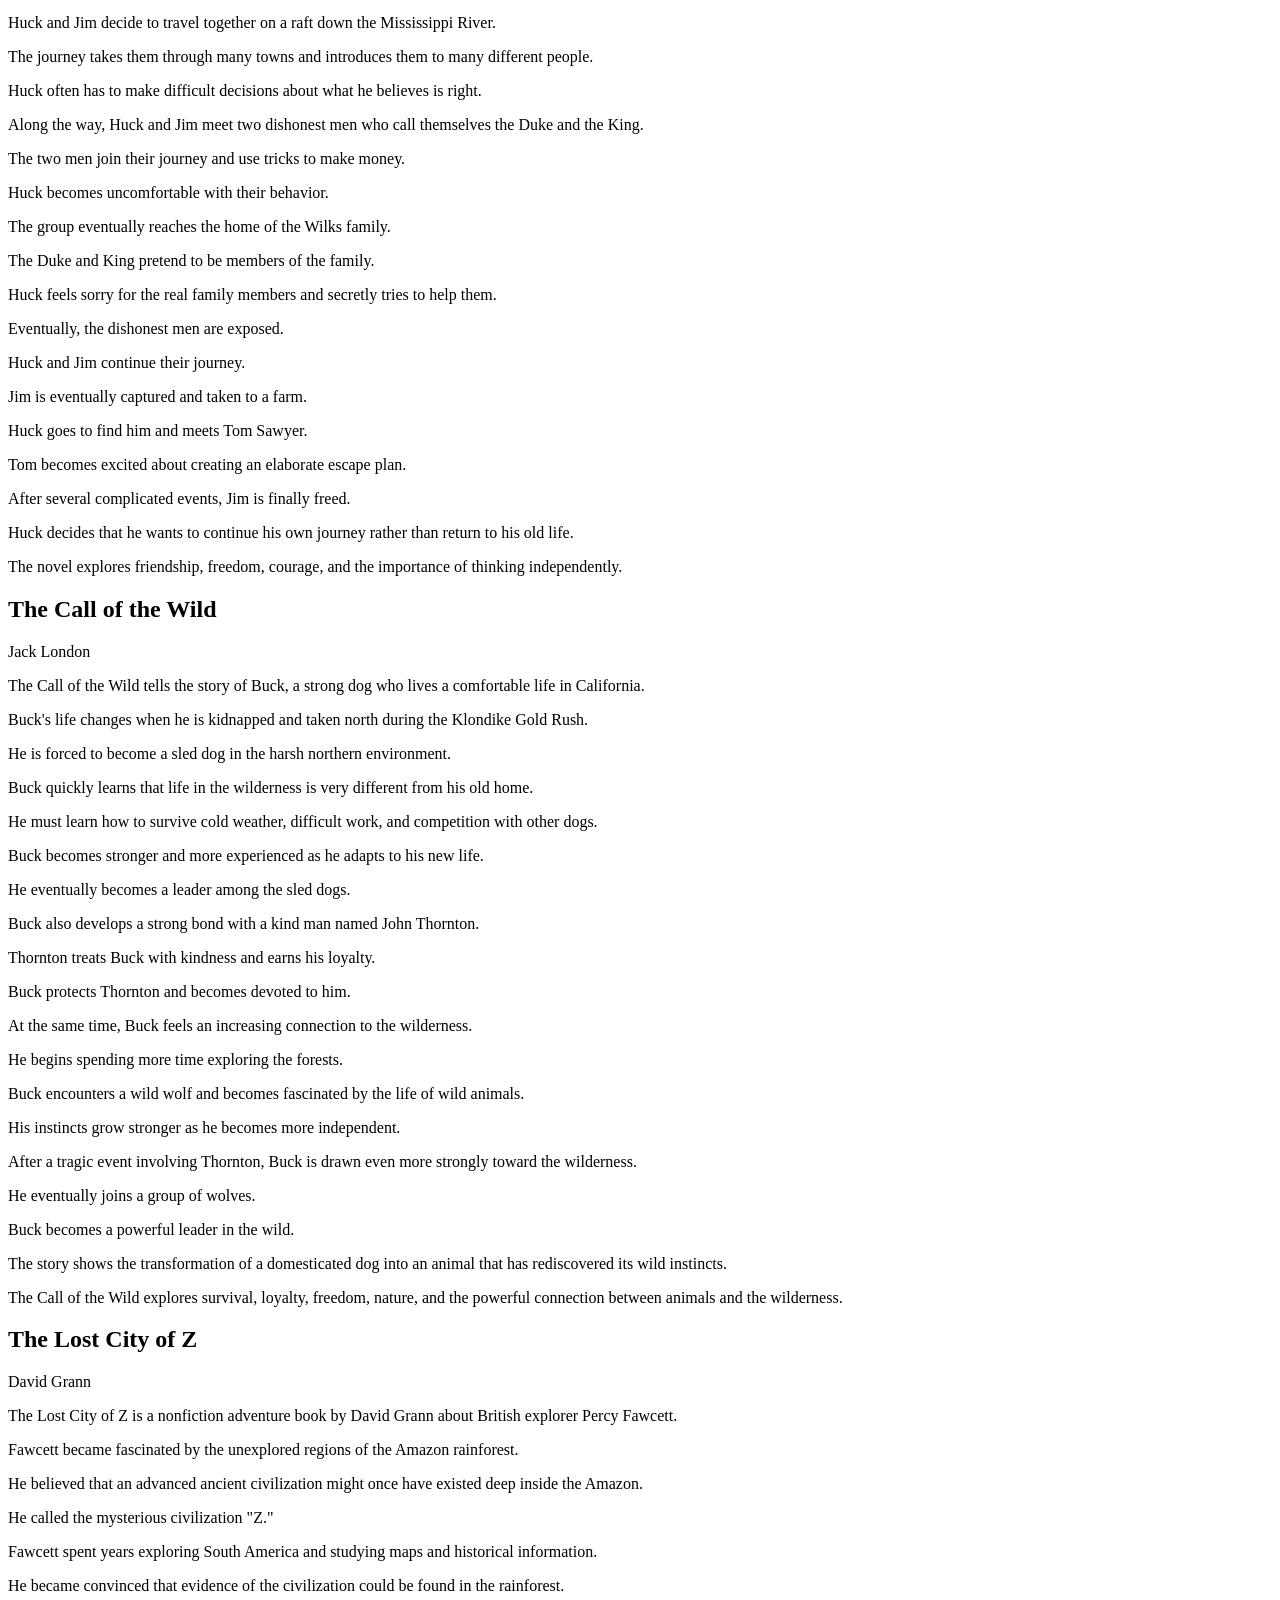
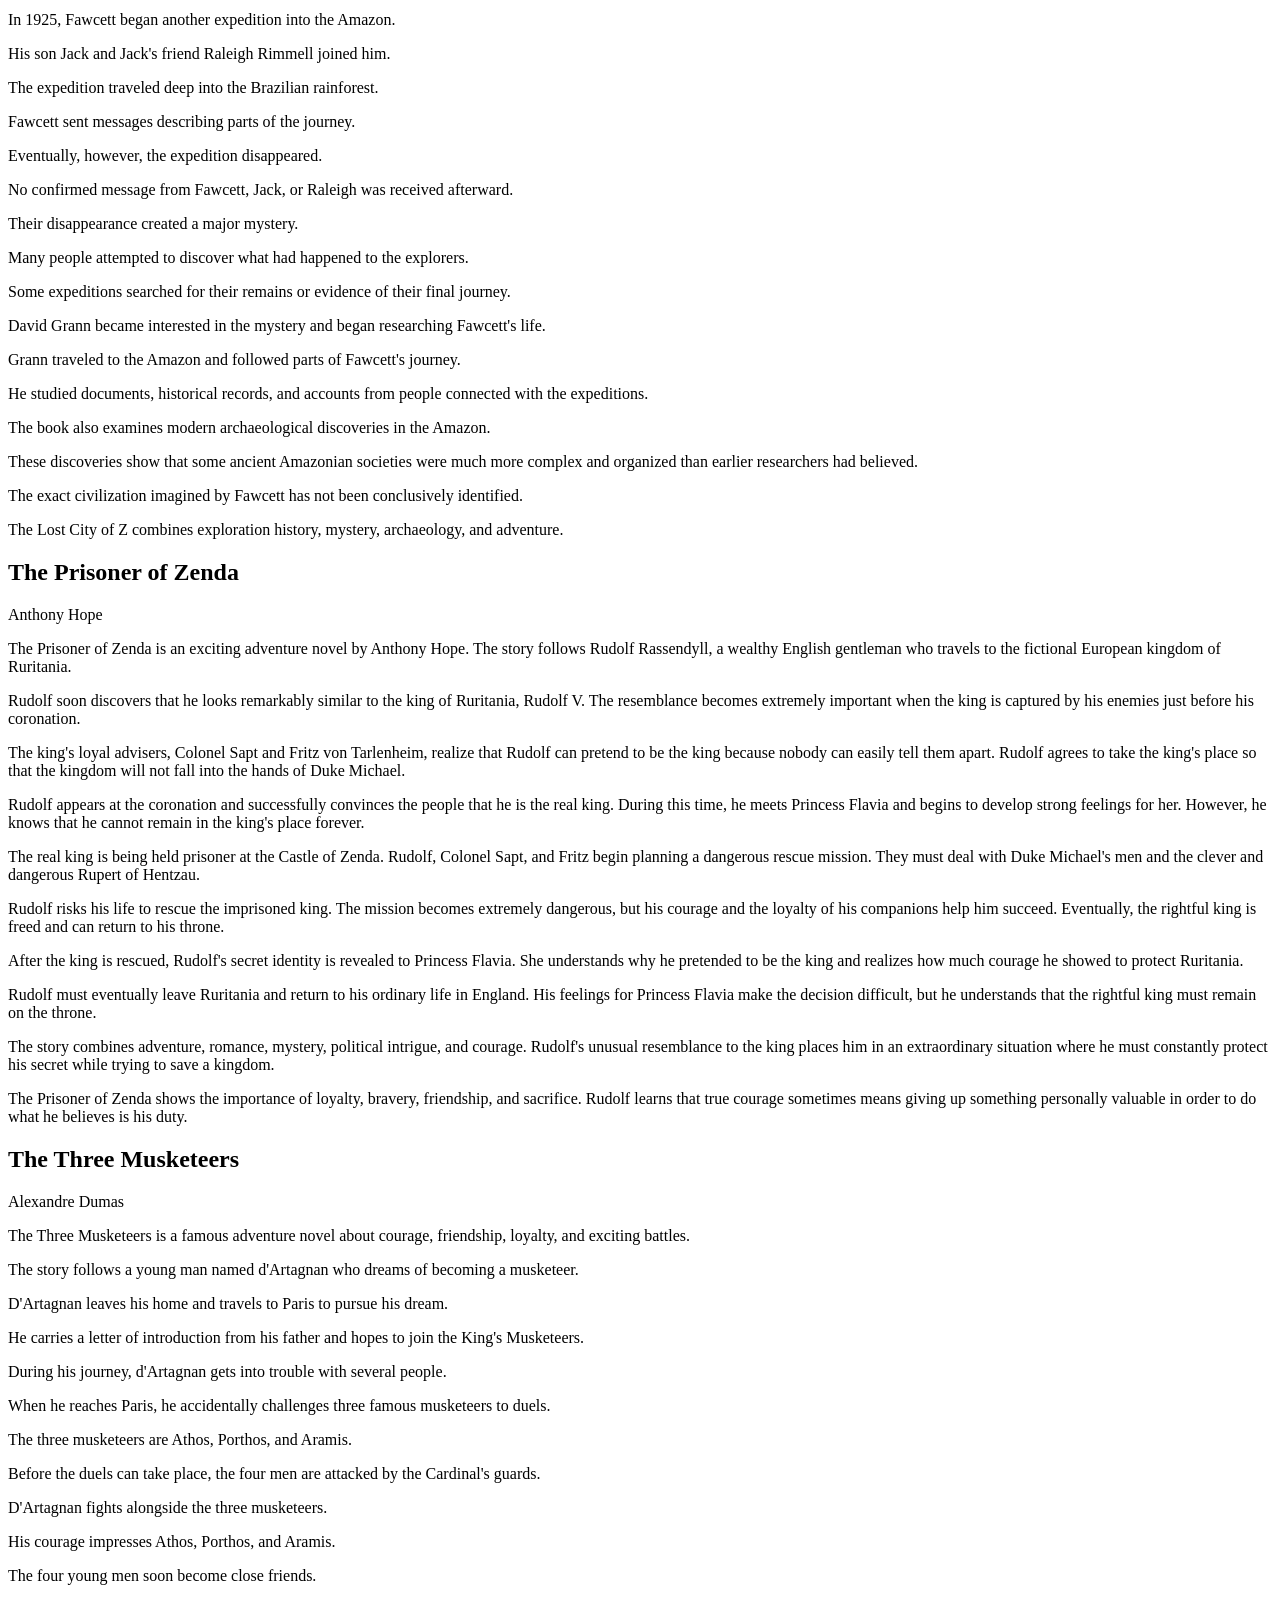
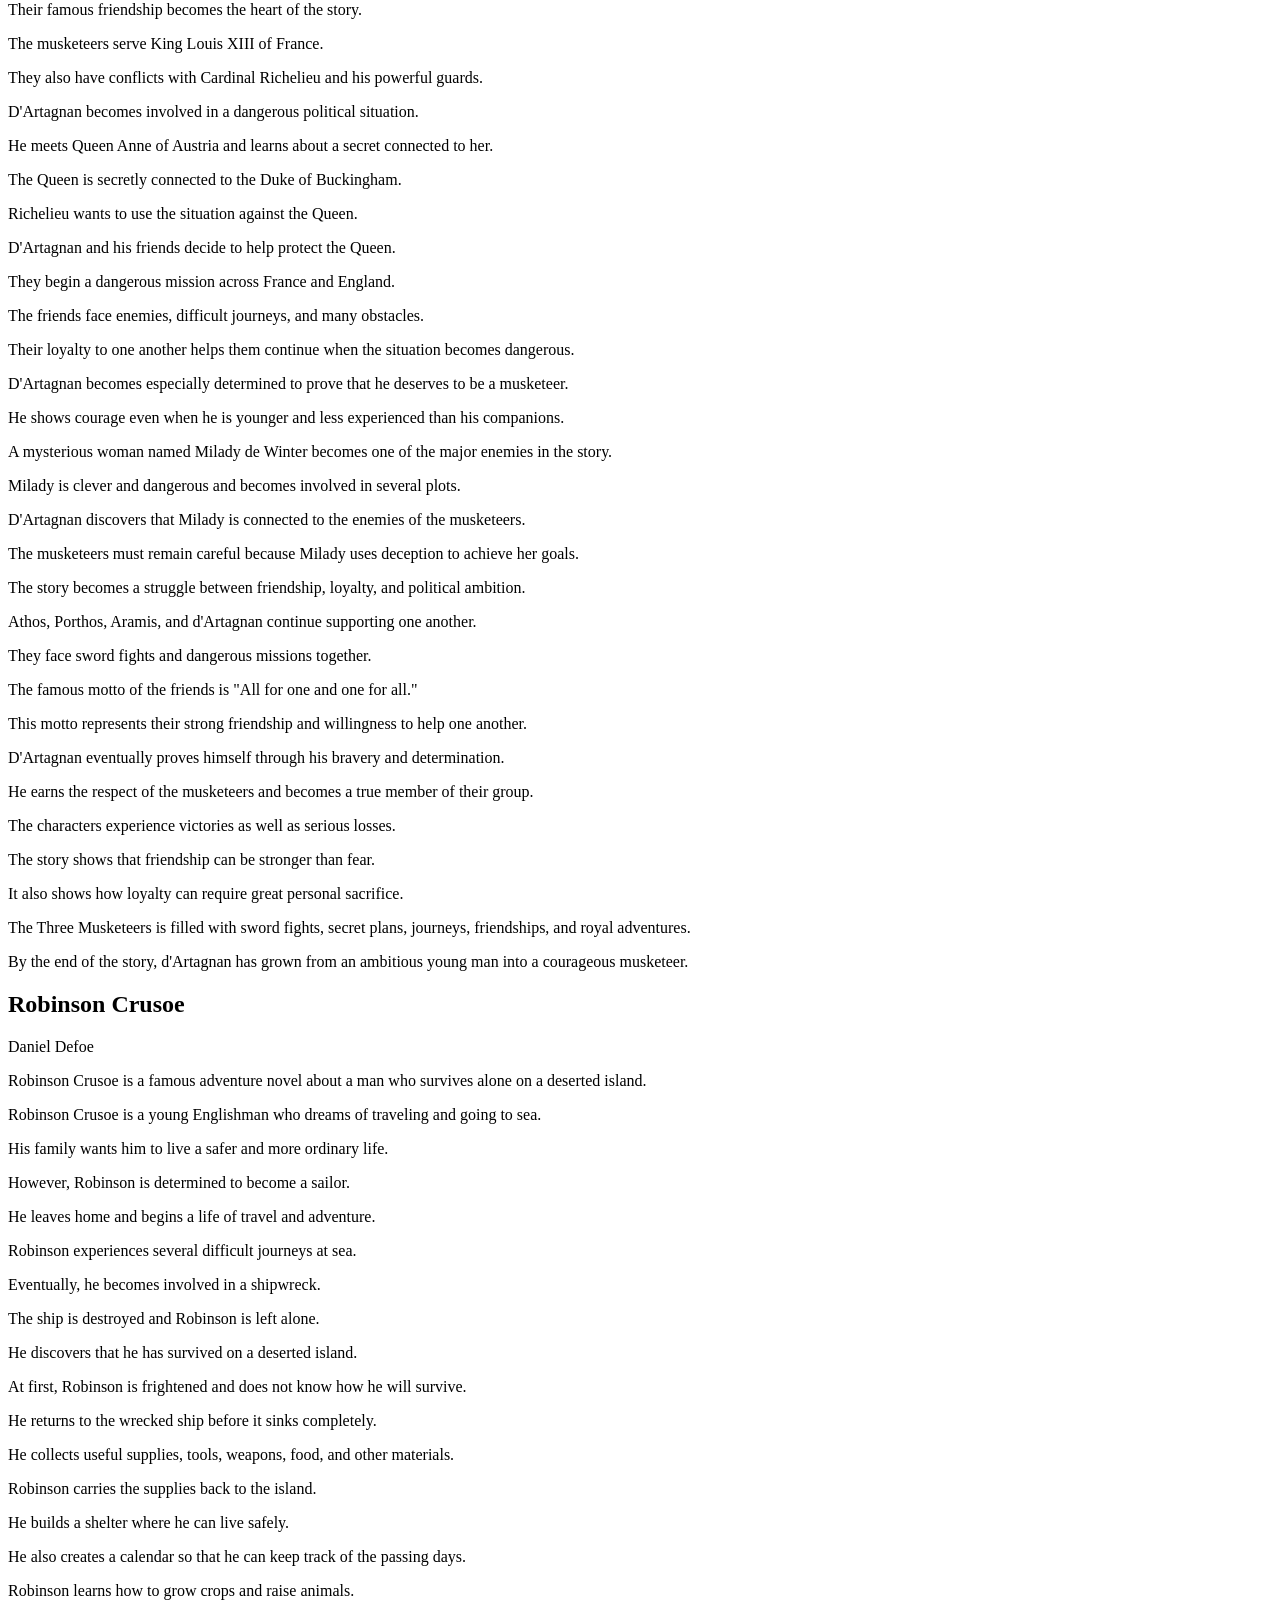
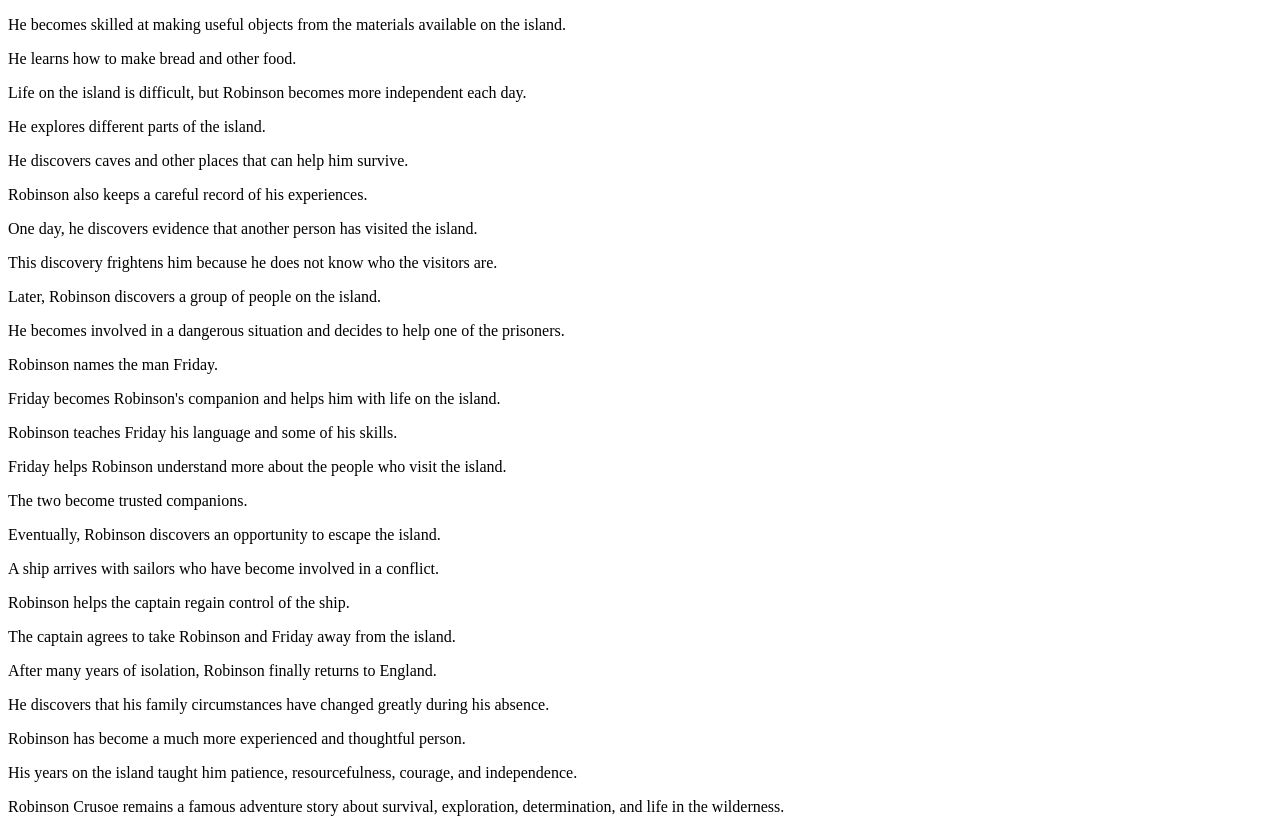
==== commit 1a31c9ca: "Update books.html" ====
--- a/books/adventure/books.html
+++ b/books/adventure/books.html
@@ -4,10 +4,37 @@
 <head>
     <meta charset="UTF-8">
     <meta name="viewport" content="width=device-width, initial-scale=1.0">
-    <title>Adventure Books Library</title>
+
+    <title>Adventure Books</title>
+
+    <style>
+        .back-library {
+            display: inline-block;
+            margin: 20px;
+            padding: 12px 20px;
+            border-radius: 12px;
+            background: linear-gradient(135deg, #667eea, #764ba2);
+            color: white;
+            text-decoration: none;
+            font-family: Arial, sans-serif;
+            font-size: 16px;
+            font-weight: bold;
+            box-shadow: 0 6px 18px rgba(0, 0, 0, 0.15);
+            transition: 0.2s;
+        }
+
+        .back-library:hover {
+            transform: translateY(-2px);
+            box-shadow: 0 9px 24px rgba(0, 0, 0, 0.2);
+        }
+    </style>
 </head>
 
 <body>
+
+<a href="../../index.html" class="back-library">
+    ← Back to Library
+</a>
 
     <!-- BOOK 1 -->
 
